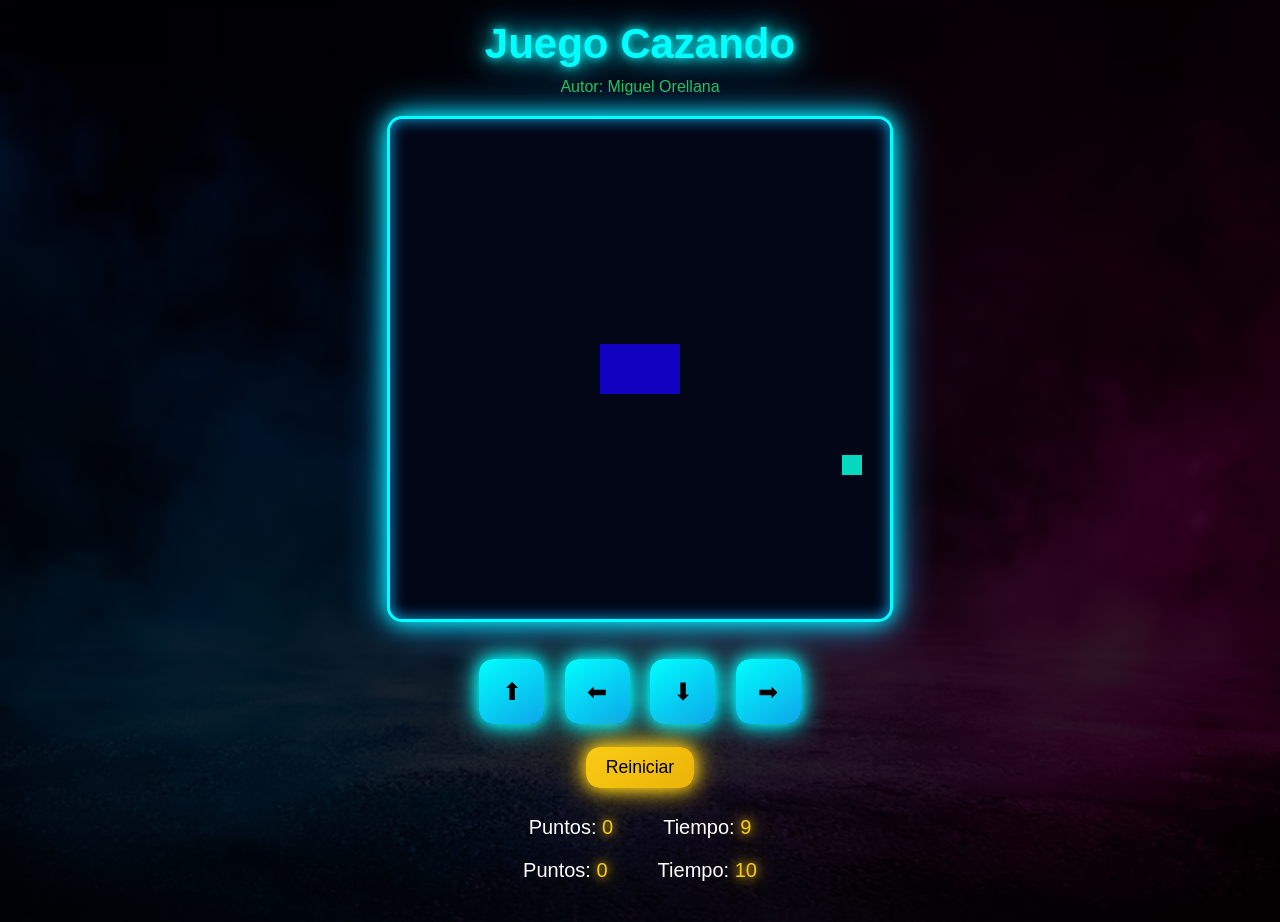
==== index.html @ cfb3bd96 "se publico en vercel" ====
<!DOCTYPE html>
<html>
<head>
  <title>Juego Cazando</title>
  <link href="cazando.css" rel="stylesheet"/>
</head>
<body onload="iniciarJuego();">

  <h1>Juego Cazando</h1>
  <p>Autor: Miguel Orellana</p>

  <div class="contenedor">
    <canvas id="areaDeJuego" width="500" height="500"></canvas>
  </div>

  <div class="controles">
    <button id="btnArriba">⬆</button>   
    <button id="btnIzquierda">⬅</button> 
    <button id="btnAbajo">⬇</button>    
    <button id="btnDerecha">➡</button>
  </div>
  <button id="btnReiniciar" style="margin-top: 15px; padding: 10px 20px; font-size: 1.1em;">Reiniciar</button>
  <div class="panel">
    <span>Puntos: <span id="puntos">0</span></span>
    <span>Tiempo: <span id="tiempo">10</span></span>
  </div>
  <div class="panel">
    <span>Puntos: <span id="puntos">0</span></span>
    <span>Tiempo: <span id="tiempo">10</span></span>
  </div>
  <p id="mensaje"></p>
  <script src="utils.js"></script>
  <script src="cazando.js"></script>

</body>
</html>
---- cazando.css ----
/* RESET */
*{
  margin:0;
  padding:0;
  box-sizing:border-box;
  font-family:'Arial Black', sans-serif;
}

/* FONDO CON IMAGEN + EFECTO OSCURO */
body{
  text-align:center;

  background:
    linear-gradient(rgba(0,0,0,0.75), rgba(0,0,0,0.85)),
    url("background.png") no-repeat center center fixed;

  background-size: cover;
  color:white;
  padding:20px;
}

/* TITULO PRINCIPAL */
h1{
  font-size:42px;
  color:#00ffff;
  text-shadow:
    0 0 10px #00ffff,
    0 0 25px #00ffff,
    0 0 50px #0ea5e9;
  margin-bottom:10px;
}

/* TEXTO GENERAL */
p{
  color:#22c55e;
  margin-bottom:10px;
}

/* CONTENEDOR */
.contenedor{
  margin-top:20px;
}

/* CANVAS ESTILO JUEGO */
canvas{
  background:#020617;
  border:3px solid #00ffff;
  border-radius:15px;

  box-shadow:
    0 0 20px #00ffff,
    0 0 40px #0ea5e9,
    inset 0 0 15px #0ea5e9;

  animation: glow 2s infinite;
}

/* CONTROLES */
.controles{
  margin-top:25px;
}

/* BOTONES GEOMETRY DASH */
button{
  margin:8px;
  width:65px;
  height:65px;
  font-size:24px;
  border:none;
  border-radius:14px;
  cursor:pointer;

  background: linear-gradient(145deg,#00ffff,#0ea5e9);
  color:black;

  box-shadow:
    0 0 15px #00ffff,
    0 0 30px #00ffff;

  transition:0.2s;
}

/* BOTON REINICIAR */
#btnReiniciar{
  width:auto;
  height:auto;
  padding:12px 30px;
  font-size:20px;

  background: linear-gradient(145deg,#facc15,#eab308);
  color:black;

  box-shadow:
    0 0 15px #facc15,
    0 0 30px #facc15;
}

/* HOVER */
button:hover{
  transform:scale(1.15);
  box-shadow:
    0 0 25px #00ffff,
    0 0 50px #38bdf8;
}

/* CLICK */
button:active{
  transform:scale(0.9);
}

/* PANEL INFO */
.panel{
  margin:20px 0;
  font-size:20px;
  display:flex;
  justify-content:center;
  gap:50px;
}

/* NUMEROS */
#puntos, #tiempo{
  color:#facc15;
  text-shadow:
    0 0 10px #facc15,
    0 0 20px #facc15;
    
}

/* MENSAJE FINAL */
#mensaje{
  font-size:24px;
  font-weight:bold;
  margin-top:15px;
  color:#f43f5e;

  text-shadow:
    0 0 10px #f43f5e,
    0 0 20px #f43f5e;
}

/* ANIMACION GLOW */
@keyframes glow{
  0%{
    box-shadow:0 0 10px #00ffff;
  }
  50%{
    box-shadow:0 0 30px #00ffff;
  }
  100%{
    box-shadow:0 0 10px #00ffff;
  }
}
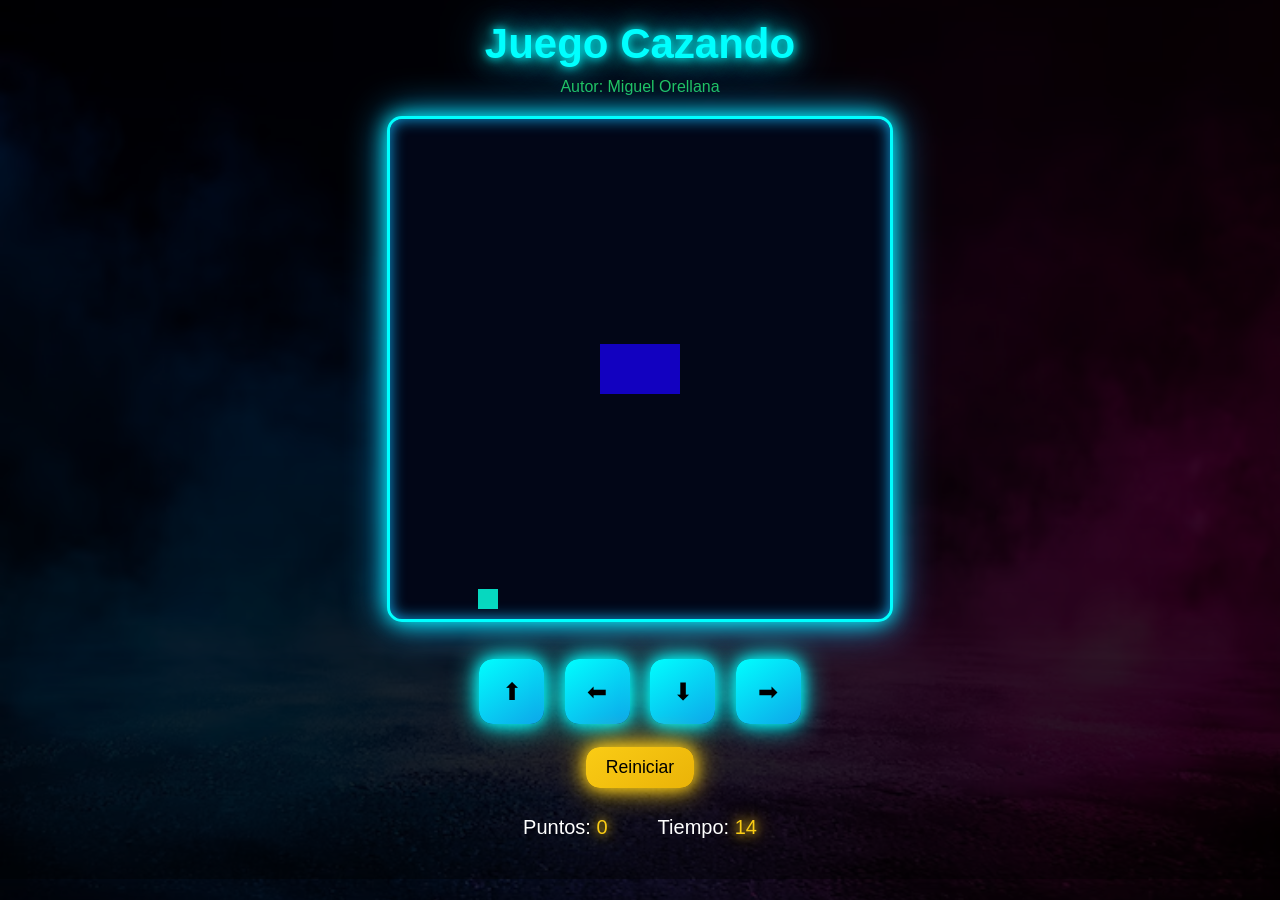
==== commit 34756045: "se cambio el tiempo a 15 seg" ====
--- a/index.html
+++ b/index.html
@@ -22,11 +22,7 @@
   <button id="btnReiniciar" style="margin-top: 15px; padding: 10px 20px; font-size: 1.1em;">Reiniciar</button>
   <div class="panel">
     <span>Puntos: <span id="puntos">0</span></span>
-    <span>Tiempo: <span id="tiempo">10</span></span>
-  </div>
-  <div class="panel">
-    <span>Puntos: <span id="puntos">0</span></span>
-    <span>Tiempo: <span id="tiempo">10</span></span>
+    <span>Tiempo: <span id="tiempo">15</span></span>
   </div>
   <p id="mensaje"></p>
   <script src="utils.js"></script>
